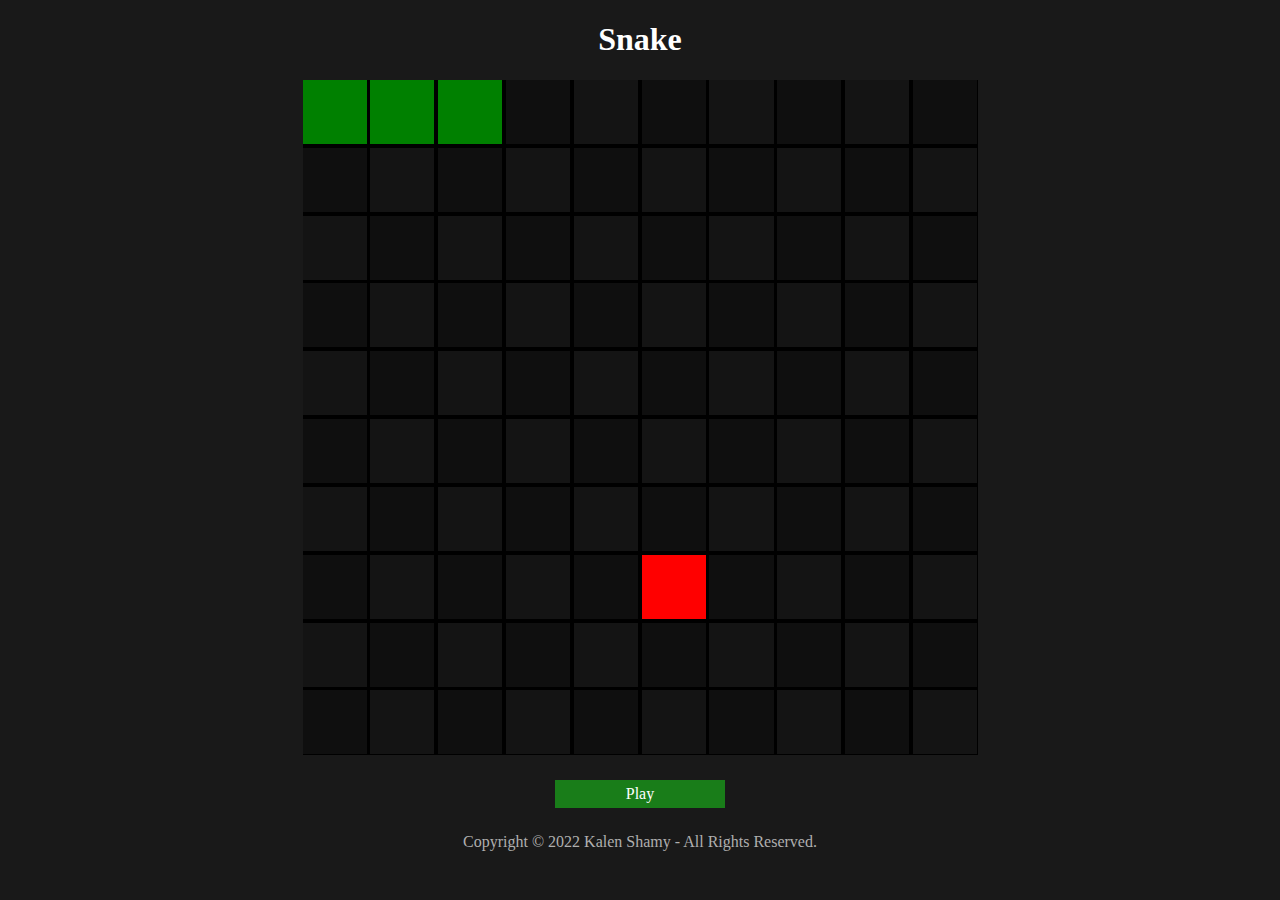
==== hamiltonian.html @ 25758ed0 "Hamiltonian Bot Version" ====
<!DOCTYPE html>

<!-- Created By Kalen Shamy -->

<html lang="en" dir="ltr">
  <head>
    <meta charset="utf-8">
    <title>Snake</title>
    <link rel="stylesheet" href="master.css">
    <meta name="viewport" content="width=device-width, initial-scale=1">
  </head>
  <body>
    <h1>Snake</h1>
    <div id="snake">
      <div id="gameOver">
        <h1>Game Over!</h1>
        <div style="display:flex; justify-content:space-evenly;">
          <h1 id="snakeLength">Length: 0</h1>
          <h1 id="score">Score: 0</h1>
        </div>
      </div>
      <div class="row" id="0">
        <div class="square" id="0_0"></div>
        <div class="square" id="0_1"></div>
        <div class="square" id="0_2"></div>
        <div class="square" id="0_3"></div>
        <div class="square" id="0_4"></div>
        <div class="square" id="0_5"></div>
        <div class="square" id="0_6"></div>
        <div class="square" id="0_7"></div>
        <div class="square" id="0_8"></div>
        <div class="square" id="0_9"></div>
      </div>
      <div class="row" id="1">
        <div class="square" id="1_0"></div>
        <div class="square" id="1_1"></div>
        <div class="square" id="1_2"></div>
        <div class="square" id="1_3"></div>
        <div class="square" id="1_4"></div>
        <div class="square" id="1_5"></div>
        <div class="square" id="1_6"></div>
        <div class="square" id="1_7"></div>
        <div class="square" id="1_8"></div>
        <div class="square" id="1_9"></div>
      </div>
      <div class="row" id="2">
        <div class="square" id="2_0"></div>
        <div class="square" id="2_1"></div>
        <div class="square" id="2_2"></div>
        <div class="square" id="2_3"></div>
        <div class="square" id="2_4"></div>
        <div class="square" id="2_5"></div>
        <div class="square" id="2_6"></div>
        <div class="square" id="2_7"></div>
        <div class="square" id="2_8"></div>
        <div class="square" id="2_9"></div>
      </div>
      <div class="row" id="3">
        <div class="square" id="3_0"></div>
        <div class="square" id="3_1"></div>
        <div class="square" id="3_2"></div>
        <div class="square" id="3_3"></div>
        <div class="square" id="3_4"></div>
        <div class="square" id="3_5"></div>
        <div class="square" id="3_6"></div>
        <div class="square" id="3_7"></div>
        <div class="square" id="3_8"></div>
        <div class="square" id="3_9"></div>
      </div>
      <div class="row" id="4">
        <div class="square" id="4_0"></div>
        <div class="square" id="4_1"></div>
        <div class="square" id="4_2"></div>
        <div class="square" id="4_3"></div>
        <div class="square" id="4_4"></div>
        <div class="square" id="4_5"></div>
        <div class="square" id="4_6"></div>
        <div class="square" id="4_7"></div>
        <div class="square" id="4_8"></div>
        <div class="square" id="4_9"></div>
      </div>
      <div class="row" id="5">
        <div class="square" id="5_0"></div>
        <div class="square" id="5_1"></div>
        <div class="square" id="5_2"></div>
        <div class="square" id="5_3"></div>
        <div class="square" id="5_4"></div>
        <div class="square" id="5_5"></div>
        <div class="square" id="5_6"></div>
        <div class="square" id="5_7"></div>
        <div class="square" id="5_8"></div>
        <div class="square" id="5_9"></div>
      </div>
      <div class="row" id="6">
        <div class="square" id="6_0"></div>
        <div class="square" id="6_1"></div>
        <div class="square" id="6_2"></div>
        <div class="square" id="6_3"></div>
        <div class="square" id="6_4"></div>
        <div class="square" id="6_5"></div>
        <div class="square" id="6_6"></div>
        <div class="square" id="6_7"></div>
        <div class="square" id="6_8"></div>
        <div class="square" id="6_9"></div>
      </div>
      <div class="row" id="7">
        <div class="square" id="7_0"></div>
        <div class="square" id="7_1"></div>
        <div class="square" id="7_2"></div>
        <div class="square" id="7_3"></div>
        <div class="square" id="7_4"></div>
        <div class="square" id="7_5"></div>
        <div class="square" id="7_6"></div>
        <div class="square" id="7_7"></div>
        <div class="square" id="7_8"></div>
        <div class="square" id="7_9"></div>
      </div>
      <div class="row" id="8">
        <div class="square" id="8_0"></div>
        <div class="square" id="8_1"></div>
        <div class="square" id="8_2"></div>
        <div class="square" id="8_3"></div>
        <div class="square" id="8_4"></div>
        <div class="square" id="8_5"></div>
        <div class="square" id="8_6"></div>
        <div class="square" id="8_7"></div>
        <div class="square" id="8_8"></div>
        <div class="square" id="8_9"></div>
      </div>
      <div class="row" id="9">
        <div class="square" id="9_0"></div>
        <div class="square" id="9_1"></div>
        <div class="square" id="9_2"></div>
        <div class="square" id="9_3"></div>
        <div class="square" id="9_4"></div>
        <div class="square" id="9_5"></div>
        <div class="square" id="9_6"></div>
        <div class="square" id="9_7"></div>
        <div class="square" id="9_8"></div>
        <div class="square" id="9_9"></div>
      </div>
    </div>
    <div onclick="play()" id="playGame">Play</div>
    <script src="hamiltonian.js"></script>
    <footer>
      <p id="copywrite">Copyright © 2022 Kalen Shamy - All Rights Reserved.</p>
    </footer>
  </body>
</html>
---- master.css ----
/* Created by Kalen Shamy */

body {
  background: rgb(25, 25, 25);
  color: white;
  text-align: center;
}

#snake {
  background: black;
  margin: auto;
  display: flex;
}

#gameOver {
  visibility: hidden;
  background: rgb(25,25,25,0.5);
  position: absolute;
  left: 50%;
  top: 5em;
  transform: translateX(-50%);
  display: flex;
  flex-direction: column;
  justify-content: space-evenly;
}

#playGame {
  background: rgb(25,125,25);
  padding: 5px;
  width: 10em;
  margin: 25px auto;
}

#copywrite {
  margin-top: 25px;
  color: rgb(175,175,175)
}

#controls {
  margin-top: 25px;
  font-size: 25px;
  line-height: 1.5em;
}

#controls span {
  display: none;
}
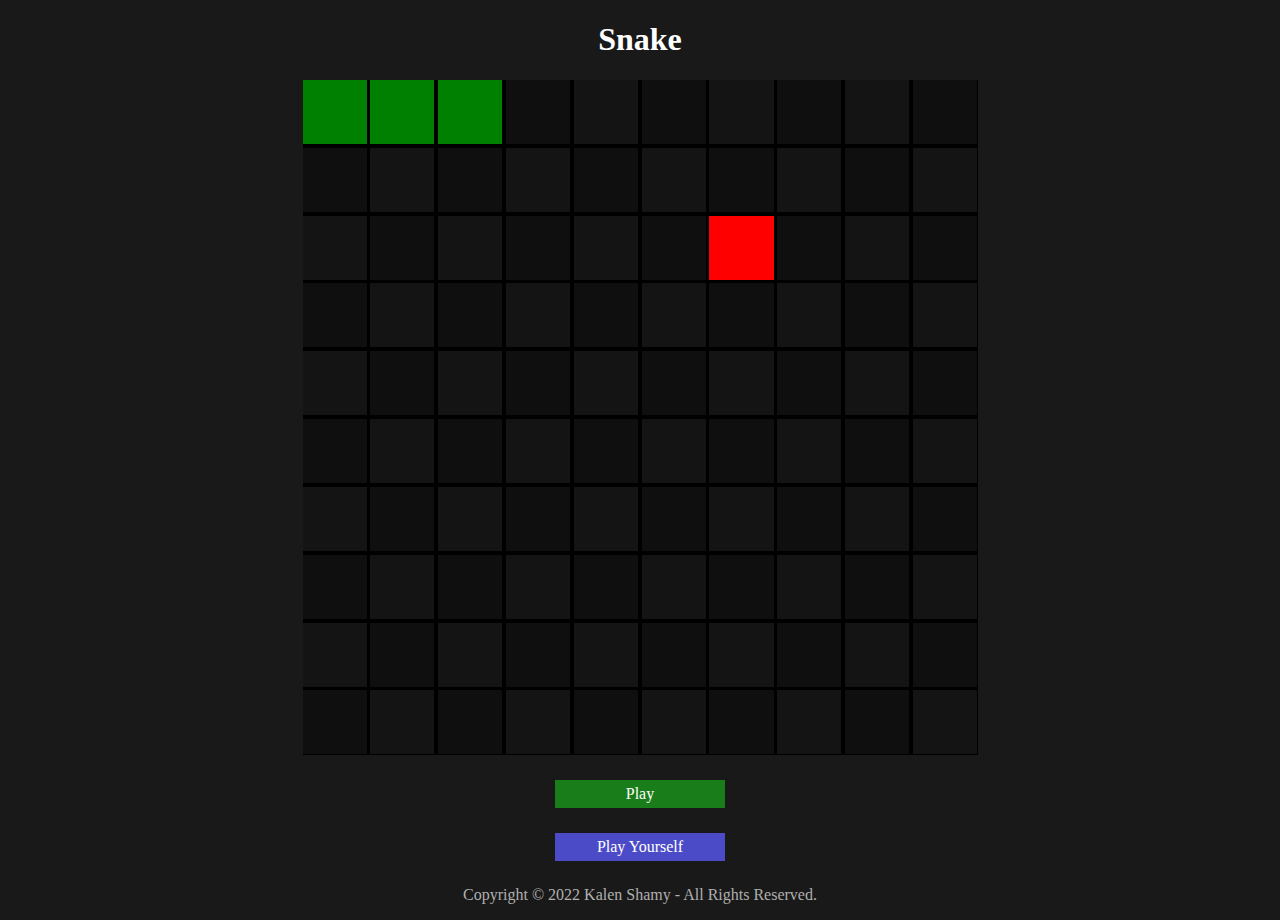
==== commit c5db071e: "Player and Bot pages Link Eachother" ====
--- a/hamiltonian.html
+++ b/hamiltonian.html
@@ -141,6 +141,7 @@
       </div>
     </div>
     <div onclick="play()" id="playGame">Play</div>
+    <a href="./">Play Yourself</a>
     <script src="hamiltonian.js"></script>
     <footer>
       <p id="copywrite">Copyright © 2022 Kalen Shamy - All Rights Reserved.</p>
--- a/master.css
+++ b/master.css
@@ -45,3 +45,14 @@
 #controls span {
   display: none;
 }
+
+a {
+  display: block;
+  background: rgb(75,75,200);
+  color: white;
+  text-decoration: none;
+  text-align: center;
+  padding: 5px;
+  width: 10em;
+  margin: 25px auto;
+}
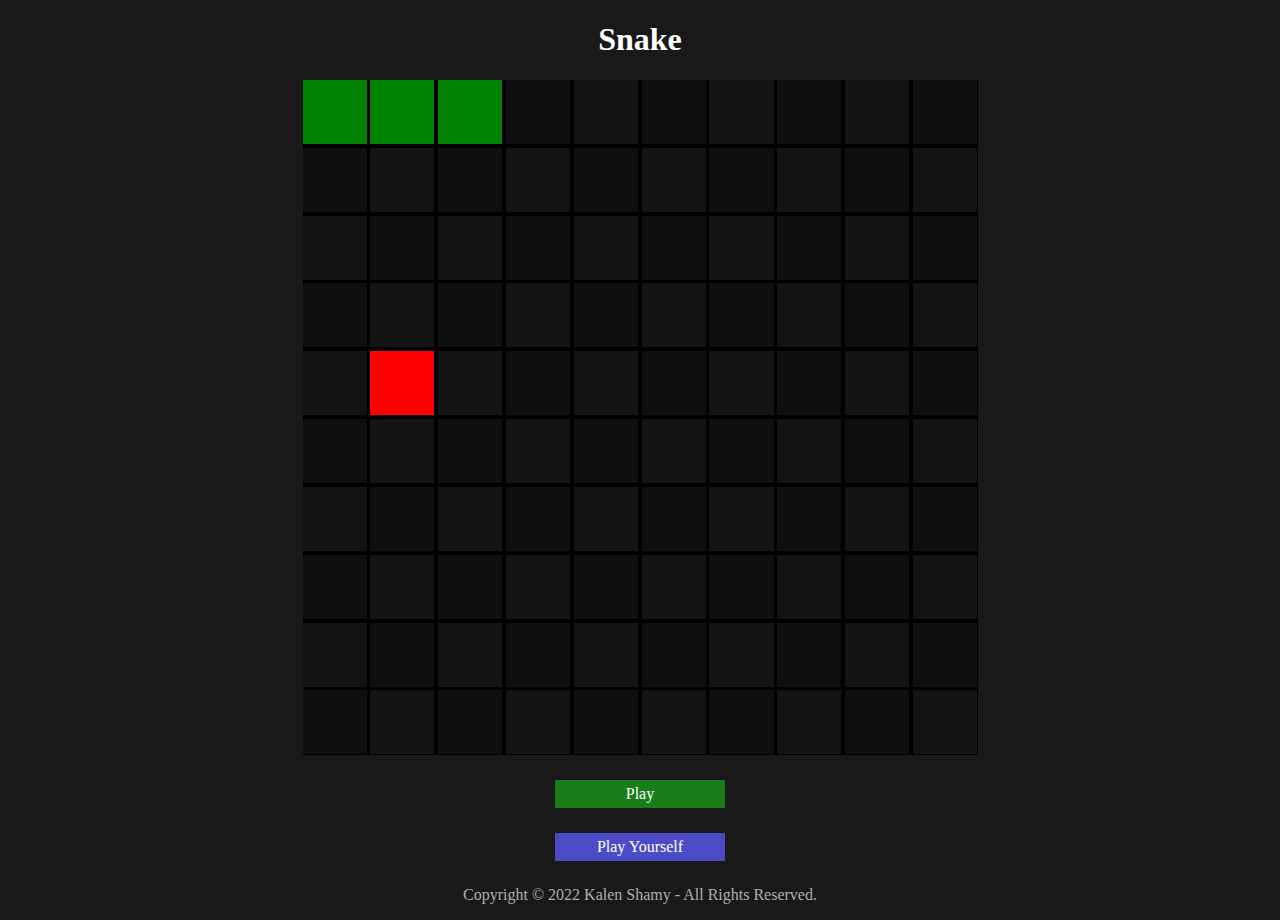
==== commit 00f88e12: "Game Over screen shows that its a bot" ====
--- a/hamiltonian.html
+++ b/hamiltonian.html
@@ -13,7 +13,7 @@
     <h1>Snake</h1>
     <div id="snake">
       <div id="gameOver">
-        <h1>Game Over!</h1>
+        <h1>Bot Game Over!</h1>
         <div style="display:flex; justify-content:space-evenly;">
           <h1 id="snakeLength">Length: 0</h1>
           <h1 id="score">Score: 0</h1>
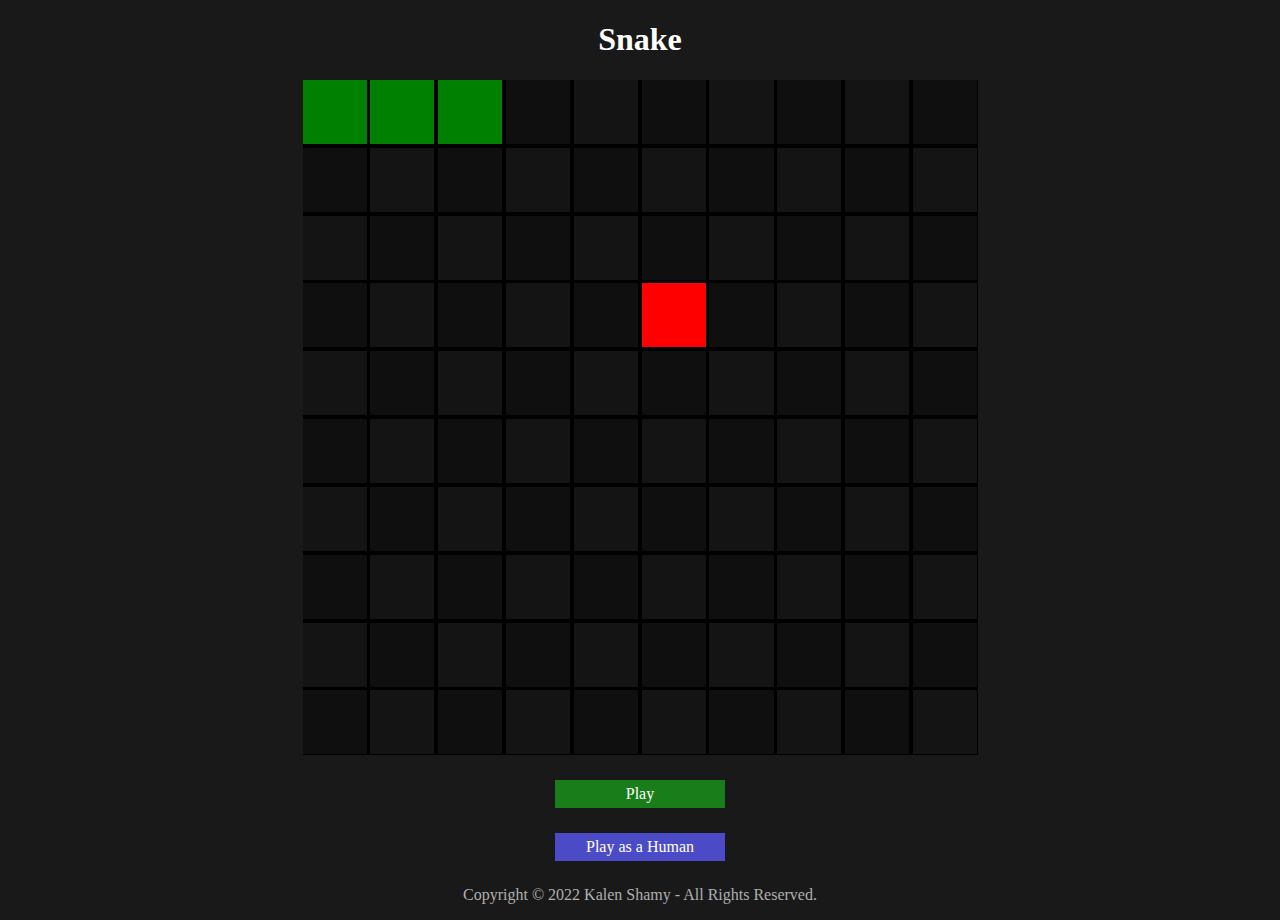
==== commit ec83ea66: "better link name to normal game" ====
--- a/hamiltonian.html
+++ b/hamiltonian.html
@@ -141,7 +141,7 @@
       </div>
     </div>
     <div onclick="play()" id="playGame">Play</div>
-    <a href="./">Play Yourself</a>
+    <a href="./">Play as a Human</a>
     <script src="hamiltonian.js"></script>
     <footer>
       <p id="copywrite">Copyright © 2022 Kalen Shamy - All Rights Reserved.</p>
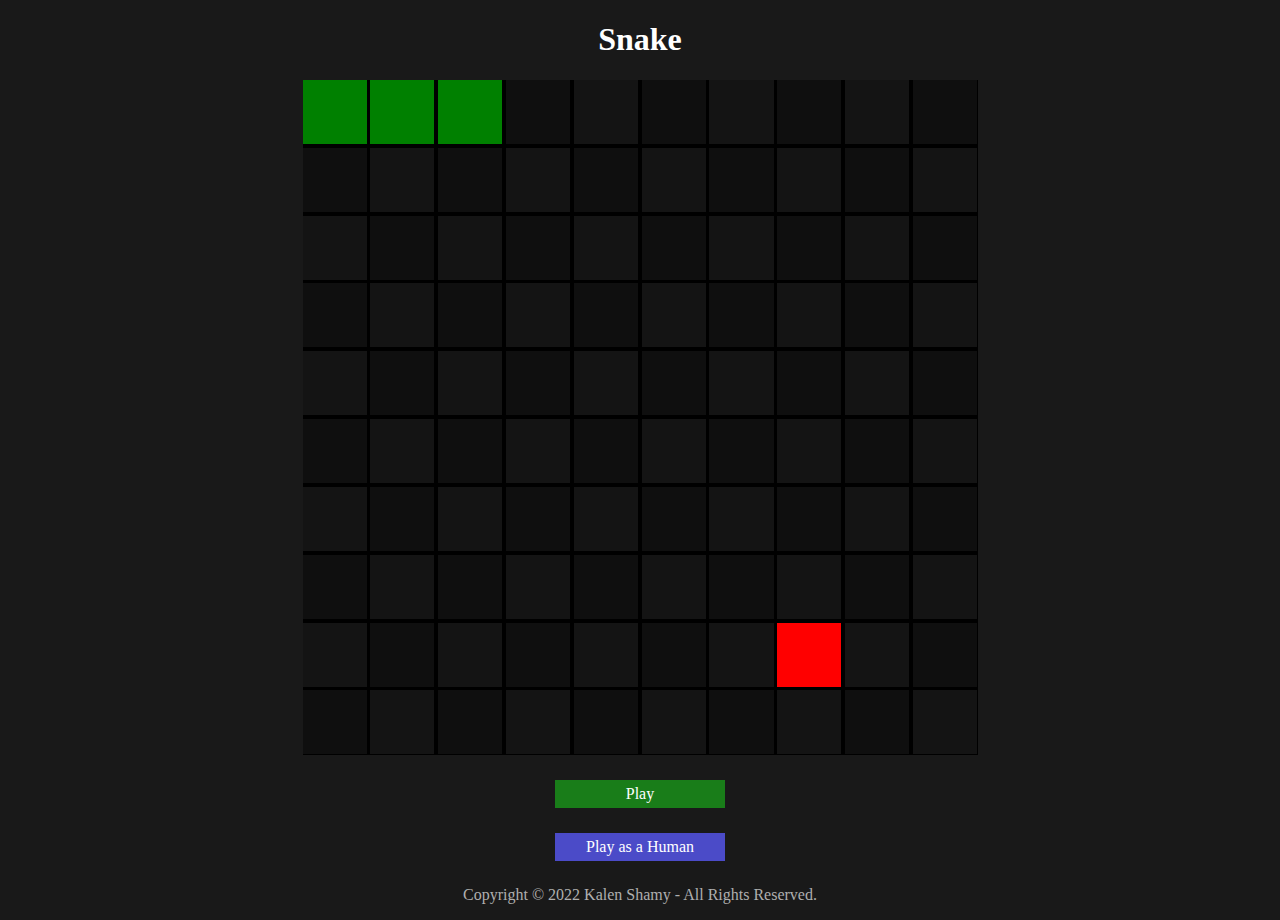
==== commit 4fec842d: "Website title change" ====
--- a/hamiltonian.html
+++ b/hamiltonian.html
@@ -5,7 +5,7 @@
 <html lang="en" dir="ltr">
   <head>
     <meta charset="utf-8">
-    <title>Snake</title>
+    <title>Snake Bot</title>
     <link rel="stylesheet" href="master.css">
     <meta name="viewport" content="width=device-width, initial-scale=1">
   </head>
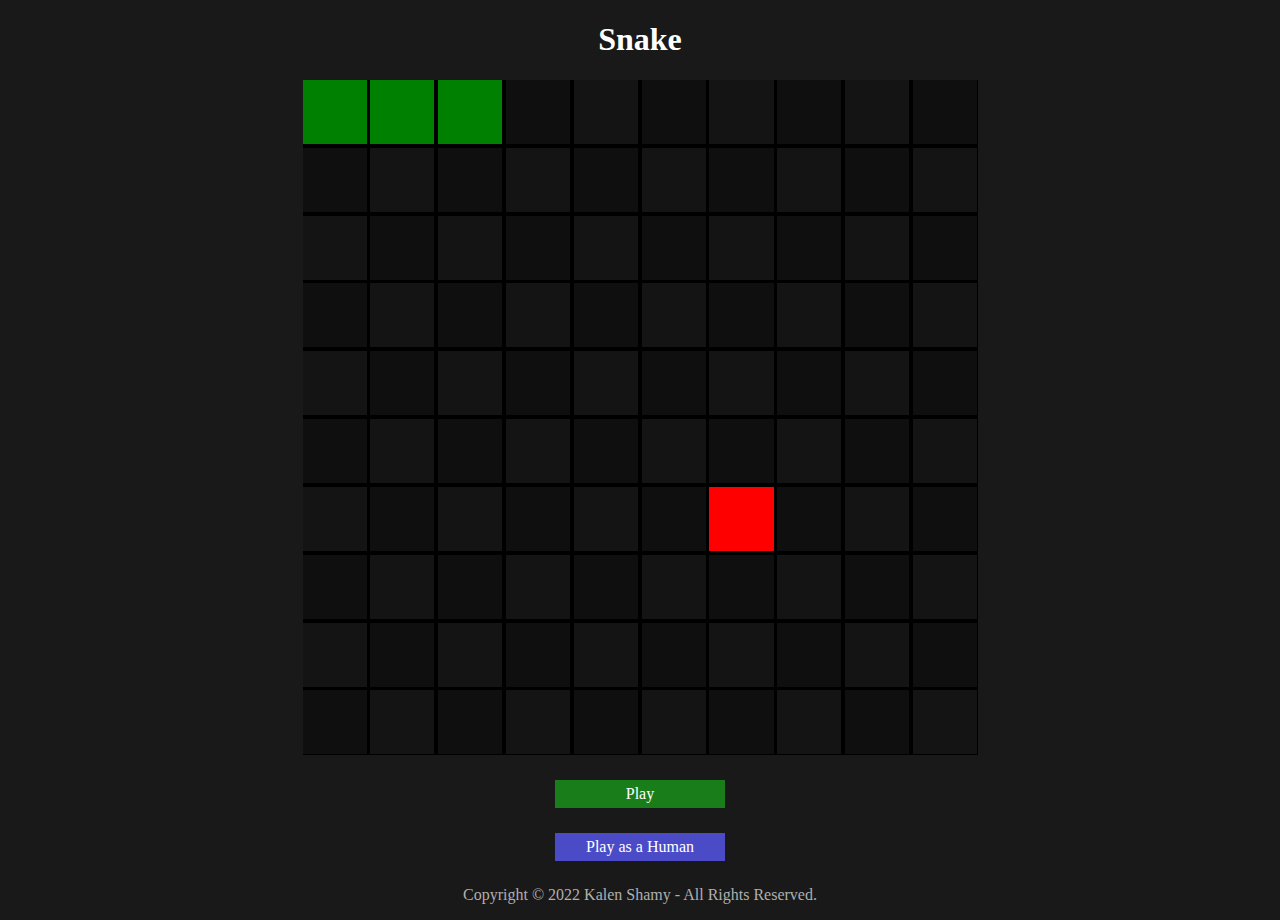
==== commit f9b67aca: "Game Over panel displays skill (calculated by snake length/# of moves)" ====
--- a/hamiltonian.html
+++ b/hamiltonian.html
@@ -16,7 +16,7 @@
         <h1>Bot Game Over!</h1>
         <div style="display:flex; justify-content:space-evenly;">
           <h1 id="snakeLength">Length: 0</h1>
-          <h1 id="score">Score: 0</h1>
+          <h1 id="skill">Skill: 0%</h1>
         </div>
       </div>
       <div class="row" id="0">
